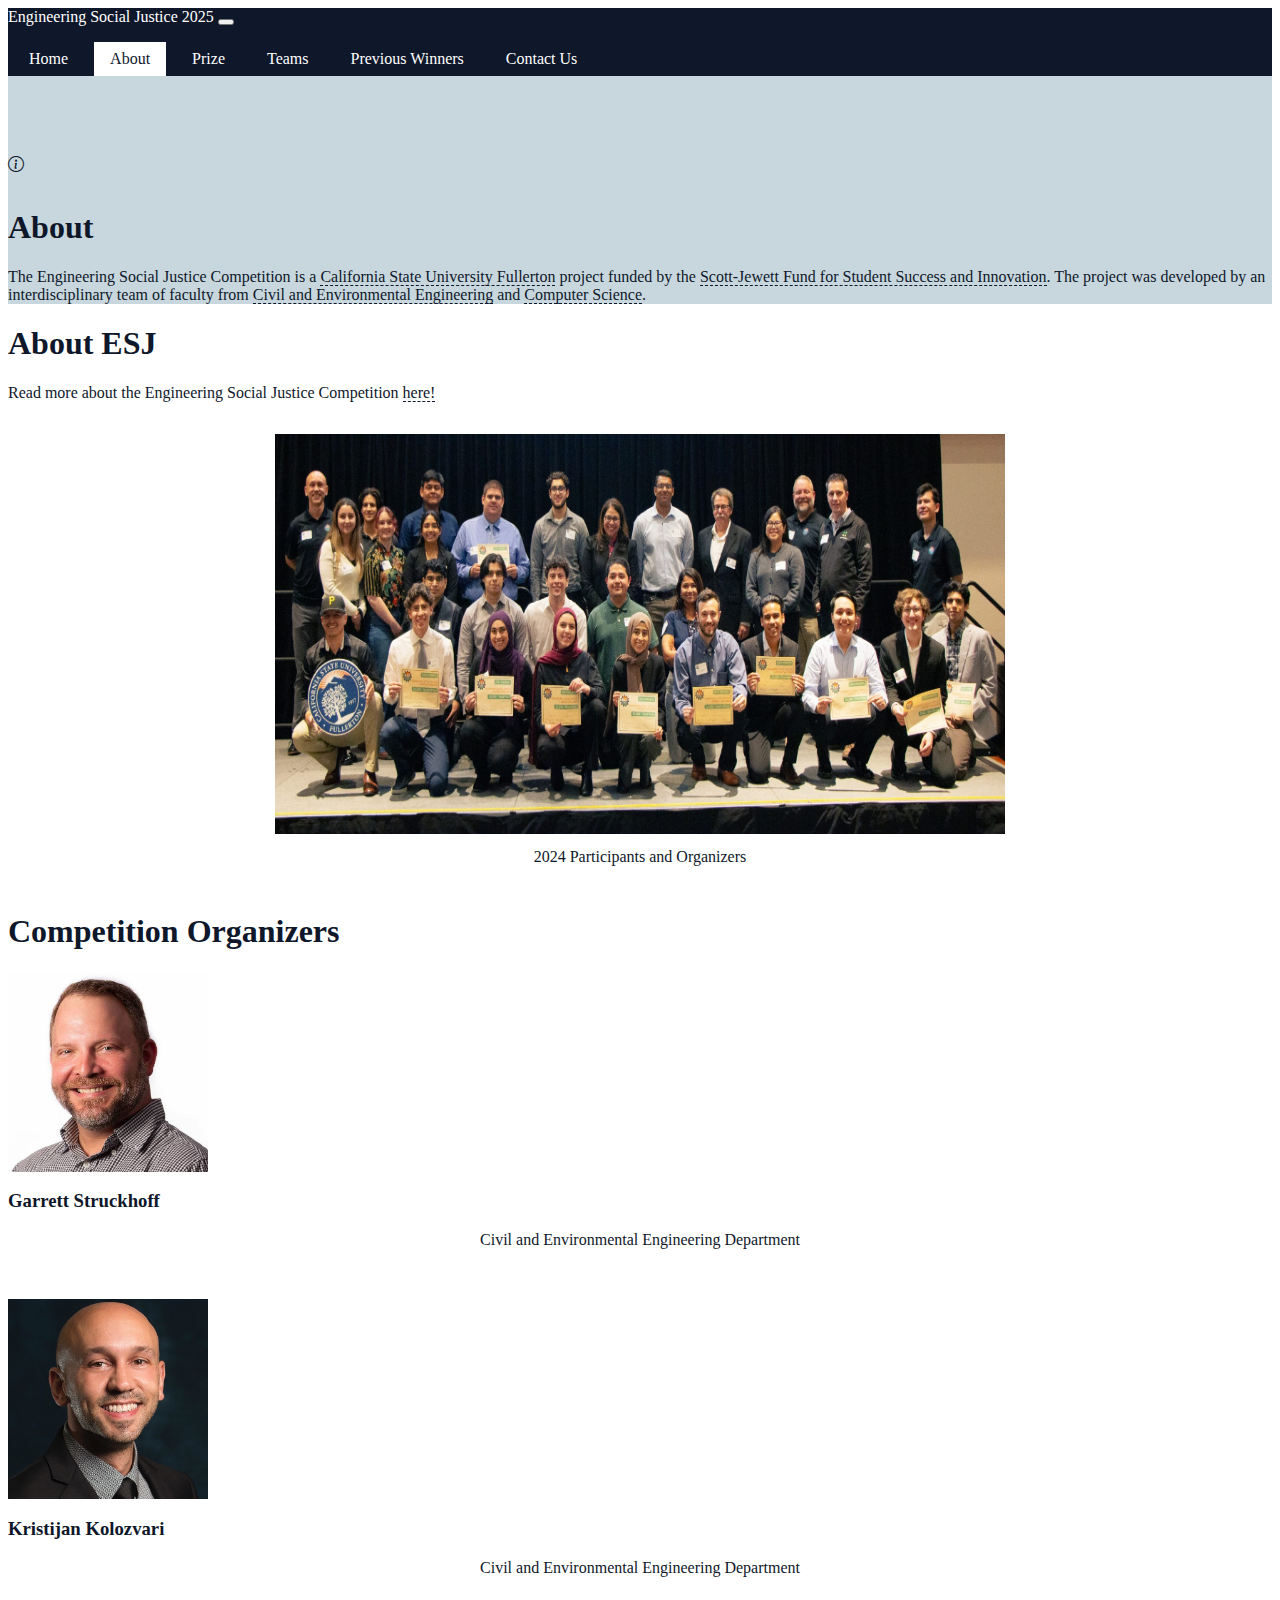
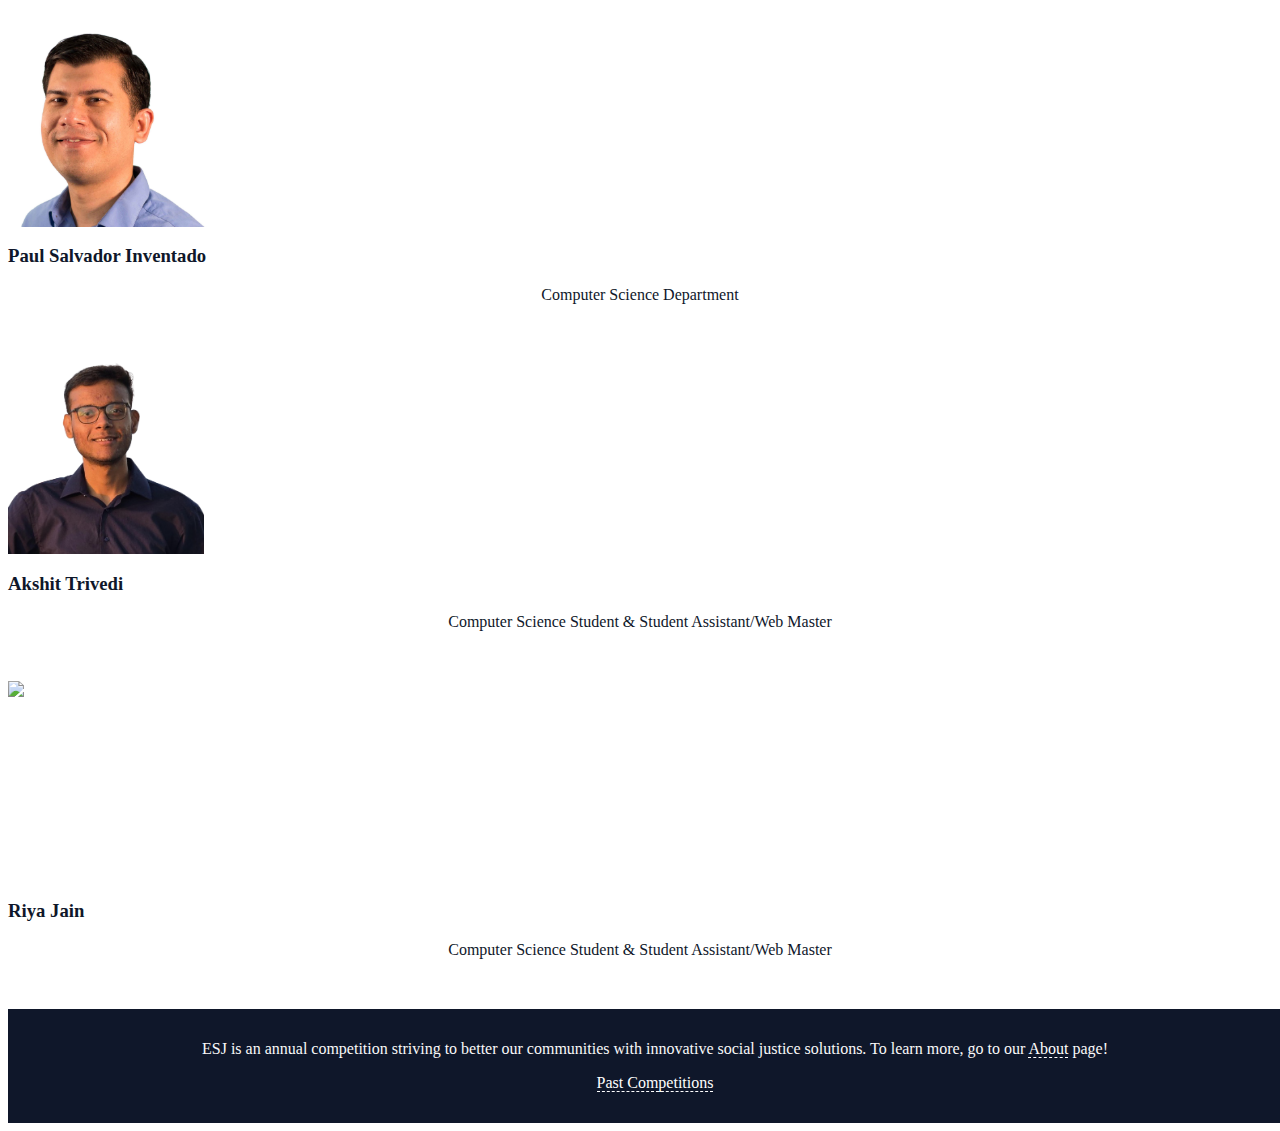
==== about.html @ 0dcd726c "first version" ====
<!doctype html>
<html lang="en">

<head>
    <meta charset="utf-8">
    <meta name="viewport" content="width=device-width, initial-scale=1">
    <title>Engineering Social Justice 2025 - About</title>
    <link href="https://cdn.jsdelivr.net/npm/bootstrap@5.2.1/dist/css/bootstrap.min.css" rel="stylesheet"
        integrity="sha384-iYQeCzEYFbKjA/T2uDLTpkwGzCiq6soy8tYaI1GyVh/UjpbCx/TYkiZhlZB6+fzT" crossorigin="anonymous">
    <link href="esj.css" rel="stylesheet">
    <link rel="stylesheet" href="https://cdn.jsdelivr.net/npm/bootstrap-icons@1.9.1/font/bootstrap-icons.css">
    <link rel="preconnect" href="https://fonts.googleapis.com">
    <link rel="preconnect" href="https://fonts.gstatic.com" crossorigin>
    <link href="https://fonts.googleapis.com/css2?family=Ubuntu&display=swap" rel="stylesheet">
    <link rel="icon" type="image/ico" href="images/logoesj6-Jordan-Chiang.ico" />
</head>

<body>
    <!-- <nav class="navbar navbar-expand-md navbar-dark bg-esjdkgreen fixed-top shadow" aria-label="Third navbar example"> -->
        <nav class="navbar navbar-expand-md fixed-top bg-esjdkgreen"  id="nvbar" aria-label="Third navbar example">
            <div class="container-fluid">
                <a href="index.html"
                    class="navbar-brand d-flex align-items-center mb-md-0 me-md-auto text-decoration-none">
                    <!--Change this to reflect appropriate year-->
                    <span class="fs-sm-3 fs-4 nav_heading_main">Engineering Social Justice 2025</span>
                </a>
                <button class="navbar-toggler" type="button" data-bs-toggle="collapse" data-bs-target="#navbar"
                    aria-controls="navbar" aria-expanded="false" aria-label="Toggle navigation">
                    <span class="navbar-toggler-icon"></span>
                </button>
    
                <div class="collapse navbar-collapse" id="navbar">
                    <!--Top navigation menu-->
                    <ul class="navbar-nav ms-auto mb-2 mb-sm-0 nav nav-pills">
                        <!--Sets current tab-->
                        <li class="nav-item"><a href="index.html" class="nav-link" aria-current="page">Home</a></li>
                        <li class="nav-item"><a href="#" class="nav-link active">About</a></li>
                        <!-- <li class="nav-item"><a href="compete.html" class="nav-link">Competition</a></li> -->
                        <li class="nav-item"><a href="prize.html" class="nav-link">Prize</a></li>
                        <li class="nav-item"><a href="team.html" class="nav-link">Teams</a></li>
                        <!-- <li class="nav-item"><a href="mentor.html" class="nav-link">Mentoring</a></li> -->
                        <li class="nav-item"><a href="winners.html" class="nav-link">Previous Winners</a></li>
                        <li class="nav-item"><a href="contact.html" class="nav-link">Contact Us</a></li>
                    </ul>
                </div>
            </div>
        </nav>
    <main>
        <div class="hero-banner px-4 pb-5 text-center text-bg-esjltgreen ">
            <div class="feature-icon-small d-inline-flex align-items-center justify-content-center fs-1 rounded-3"
                style="height: 2em; width: 2em">
                <i class="bi-info-circle" id="icon-space"></i>
            </div>
            <h1 class="display-3 fw-bold">About</h1>
            <div class="col-lg-6 mx-auto">
                <p class="lead mb-4">The Engineering Social Justice Competition is a <a
                        href="https://www.fullerton.edu/" class="link_deoration"
                        target="_blank">California State
                        University Fullerton</a> project funded by the <a
                        href="https://news.fullerton.edu/2022/06/11-cal-state-fullerton-programs-awarded-funding-from-scott-jewett-gift/"
                        class="link_deoration" target="_blank">Scott-Jewett Fund for Student
                        Success and
                        Innovation</a>. The project was developed by an interdisciplinary team of faculty from <a
                        href="https://www.fullerton.edu/ecs/cee/" class="link_deoration"
                        target="_blank">Civil and
                        Environmental Engineering</a> and <a href="https://www.fullerton.edu/ecs/cs/"
                        class="link_deoration" target="_blank">Computer Science</a>.
                </p>
            </div>
        </div>
        <div class="px-4 py-5 text-center clr_dflt ">
            <h1 class="display-5 fw-bold">About ESJ</h1>
            <p>Read more about the Engineering Social Justice Competition <a class="link_deoration"
                    href="https://news.fullerton.edu/2023/03/engineering-and-computer-science-students-to-pitch-social-justice-projects/"
                    target="_blank">here!</a></p>
        </div>
        <div class="about">
            <figure class="group-photo"><img src="images/ecs_2024_winners.jpg" width="730px" height="400px"
                    alt="ESJ 2024 Participants gathered onstage for a group photo.">
                <figcaption class="caption">2024 Participants and Organizers</figcaption>
            </figure>
        </div>

        <div class="px-4 py-5 text-center">
            <h1 class="display-5 fw-bold clr_dflt">Competition Organizers</h1>
        </div>
        <div class="row row-cols-1 row-cols-sm-3 mx-5">
            <div class="d-flex p-2 flex-column gap-2 align-items-center">
                <div class="rounded-circle " style="overflow: hidden; width: 200px; height: 200px">
                    <img src="images/faculty/struckhoff.jpg" height=200> </div>
                <div>
                    <h3 class="clr_dflt">Garrett Struckhoff</h3>
                </div>
                <div  id="department">Civil and Environmental Engineering Department</div>
            </div>
            <div class="d-flex p-2 flex-column gap-2 align-items-center">
                <div class="rounded-circle " style="overflow: hidden; width: 200px; height: 200px">
                    <img src="images/faculty/kolozvari.jpg" height=200> </div>
                <div>
                    <h3 class="clr_dflt">Kristijan Kolozvari</h3>
                </div>
                <div  id="department">Civil and Environmental Engineering Department</div>
            </div>
            <div class="d-flex p-2 flex-column gap-2 align-items-center">
                <div class="rounded-circle " style="overflow: hidden; width: 200px; height: 200px">
                    <img src="images/faculty/inventado.jpg" height=200> </div>
                <div>
                    <h3 class="clr_dflt">Paul Salvador Inventado</h3>
                </div>
                <div  id="department">Computer Science Department</div>
            </div>
            <div class="d-flex p-2 flex-column gap-2 align-items-center">
                <div class="rounded-circle " style="overflow: hidden; width: 200px; height: 200px">
                    <img src="images/Akshit.png" height=210> </div>
                <div>
                    <h3 class="clr_dflt">Akshit Trivedi</h3>
                </div>
                <div id="department">Computer Science Student & Student Assistant/Web Master
                </div>
            </div>
            <div class="d-flex p-2 flex-column gap-2 align-items-center">
                <div class="rounded-circle " style="overflow: hidden; width: 200px; height: 200px">
                    <img src="images/SA_2.png" height=210> </div>
                <div>
                    <h3 class="clr_dflt">Riya Jain</h3>
                </div>
                <div  id="department">Computer Science Student & Student Assistant/Web Master
                </div>
            </div>
        </div>
    </main>
    <footer class="foot">
        <p>ESJ is an annual competition striving to better our communities with innovative social justice solutions.
            To learn more, go to our <a class="card_link" href="about.html">About</a> page!</p>
        <p><a class="card_link" href="archive.html">Past Competitions</a></p>
    </footer>
    <script src="https://cdn.jsdelivr.net/npm/bootstrap@5.2.1/dist/js/bootstrap.bundle.min.js"
        integrity="sha384-u1OknCvxWvY5kfmNBILK2hRnQC3Pr17a+RTT6rIHI7NnikvbZlHgTPOOmMi466C8" crossorigin="anonymous">
    </script>
</body>

</html>
---- esj.css ----
f/*TODO: ORGANIZE*/
body {
    min-height: 75rem;
    background-color: #f9f9f9;
    font-family: "Ubuntu", sans-serif;
}

.hero-banner {
    padding-top: 5rem;
}

.clr_dflt
{
    color:#0f172a;;
}

/* a {
    color: #f57d05;
}

a:hover {
    color: #f57d05;
    text-decoration: underline;
} */

a {
    text-decoration: none;
}

.link_deoration
{
    color:#0F172A;
    /* text-decoration: dotted; */
    border-bottom: 1px dashed #0f172a; 
    transition-duration: 0.3s;
}

.link_deoration:hover
{
    color:#0F172A;
    font-size: 1.2rem;
    transition-duration: 0.3s;
    /* text-decoration: dotted; */
    border-bottom: 1px solid #0F172A; 
}

/* h3,
h4,
h5,
h6 {
    color: #039359 !important;
} */

h5 {
    font-size: medium;
}

h6 {
    font-size: smaller;
}

h7 {
    color: #000;
    font-size: large;
}

.timeline {
    border-left: 1px solid #f57d05 !important;
}

.timeline-item:after {
    background-color: #f57d05 !important;
}

.sunshine-text {
    color: #feb210;
}

a.dark-link {
    text-decoration: none;
}

a.sunshine-text:hover {
    color: #feb210;
}

.nav {
    --bs-nav-link-padding-x: 1rem;
    --bs-nav-link-padding-y: 0.5rem;
    --bs-nav-link-font-weight: ;
    --bs-nav-link-color: var(--bs-link-color);
    /* --bs-nav-link-hover-color: rgb(157, 157, 157); */
    --bs-nav-link-disabled-color: #6c757d;
    display: flex;
    flex-wrap: wrap;
    padding-left: 0;
    margin-bottom: 0;
    list-style: none;
}

.nav-link {
    display: block;
    padding: var(--bs-nav-link-padding-y) var(--bs-nav-link-padding-x);
    font-size: var(--bs-nav-link-font-size);
    font-weight: var(--bs-nav-link-font-weight);
    color: white;
    text-decoration: none !important;
    margin-left: 5px;
    margin-right: 5px;
    transition: color 0.15s ease-in-out, background-color 0.15s ease-in-out,
        border-color 0.15s ease-in-out;
}
.nav-link:hover{
    color:white;
    border-bottom: 1px solid white;
    border-radius: 0;
    /* text-decoration: underline; */
}

.nav-pills .nav-link.active {
    /*color: #000;
      background-color: #FEB210;*/
    color: #0F172A;
    background-color: white;
    border-radius:0;
}

.nav_heading_main
{
    color:white;
}

.bg-titanblue {
    --bs-bg-opacity: 1;
    background-color: #00274c !important;
}

.bg-esjdkgreen {
    color:white;
    background-color: #0F172A;
}


.bg-esjltgreen {
    color: #fff !important;
    background-color: #02bf80;
}

.text-bg-titanblue {
    color: #fff !important;
    background-color: #00274c;
}

.text-bg-esjltgreen {

    background-color: #c8d7de;
    color:#0F172A;
}
/* .font_black_2025
{
    color:#0F172A;
} */

.text-bg-esjdkgreen {
    color: #fff;
    background-color: #039359 !important;
}



.text-esjltgreen {
    color: #02bf80;
}

.text-bg-sunshine {
    color: #000 !important;
    background-color: #feb210;
}

.text-bg-esjorange {
    color: #fff !important;
    background-color: #f57d05;
}

.card_css
{
    background-color:#0F172A;
    /* background-color:#0ea5e9; */
    color:white;
    width:300px;
    padding:20px;
}
.card_cnt
{
  display: flex;
  justify-content: space-around;
  margin-top: 40px;
}
.card_link
{
   color:white;
   border-bottom: 1px dashed white ;
   transition-duration: 0.3s;
}
.card_link:hover
{
    font-size: 1.2em;
    transition-duration: 0.3s;
    color:white;
}

.card-txt
{
    text-align: justify;
}



.banner_icon
{
    color:#0F172A;
    /* background-color: red; */
}

.banner_icon:hover
{
    font-size: 35px;
    transition-duration: 0.3s;
}





.table-esj {
    --bs-table-color: #fff;
    --bs-table-bg: #02bf80;

    --bs-table-striped-bg: #fff;
    --bs-table-striped-color: #fff;
    --bs-table-active-bg: #02bf80;
    --bs-table-active-color: #000;
    --bs-table-hover-bg: #02bf80;
    --bs-table-hover-color: #fff;
    color: var(--bs-table-color);
    border-color: var(--bs-table-border-color);
}

.btn-sunshine {
    --bs-btn-color: #000;
    --bs-btn-bg: #feb210;
    --bs-btn-border-color: #feb210;
    /*change*/
    --bs-btn-hover-color: #000;
    --bs-btn-hover-bg: #da9501;
    --bs-btn-hover-border-color: #c98901;
    /*change*/
    --bs-btn-focus-shadow-rgb: 49, 132, 253;
    --bs-btn-active-color: #fff;
    --bs-btn-active-bg: #da9501;
    /*change*/
    --bs-btn-active-border-color: #c98901;
    /*change*/
    --bs-btn-active-shadow: inset 0 3px 5px rgba(0, 0, 0, 0.125);
    --bs-btn-disabled-color: #fff;
    --bs-btn-disabled-bg: #0d6efd;
    --bs-btn-disabled-border-color: #0d6efd;
}

.btn-esjorange {
    --bs-btn-color: #fff;
    --bs-btn-bg: ##f57d05;
    --bs-btn-border-color: ##f57d05;
    /*change*/
    --bs-btn-hover-color: #fff;
    --bs-btn-hover-bg: #f34625;
    --bs-btn-hover-border-color: #f34625;
    /*change*/
    --bs-btn-focus-shadow-rgb: 49, 132, 253;
    --bs-btn-active-color: #fff;
    --bs-btn-active-bg: #da9501;
    /*change*/
    --bs-btn-active-border-color: #c98901;
    /*change*/
    --bs-btn-active-shadow: inset 0 3px 5px rgba(0, 0, 0, 0.125);
    --bs-btn-disabled-color: #fff;
    --bs-btn-disabled-bg: #0d6efd;
    --bs-btn-disabled-border-color: #0d6efd;
}

.timeline {
    border-left: 1px solid hsl(0, 0%, 90%);
    position: relative;
    list-style: none;
}

.timeline .timeline-item {
    position: relative;
}

.timeline .timeline-item:after {
    position: absolute;
    display: block;
    top: 0;
}

.timeline .timeline-item:after {
    background-color: hsl(0, 0%, 90%);
    left: -38px;
    border-radius: 50%;
    height: 11px;
    width: 11px;
    content: "";
}

.about {
    height: 50%;
    padding: 50px;
    margin: 0px;
    display: flex;
    justify-content: center;
}
.contact_way{
    width:200px;
    height:200px;
    text-align: center;
    /* border:1px solid #0F172A; */
    padding:20px;
    background-color:#0F172A;
    color:white;
    transition-duration: 0.3s;
}




.contact_logo
{
  display:flex;
  height:50vh;
  justify-content: space-around;
   align-items: center;
   flex-wrap: wrap;
   /* margin:20px; */
}

.about {
    padding: 0px;
}

.caption {
    color: #0F172A;
    padding: 10px;
    display: flex;
    justify-content: center;
}

.suggestions,
#department {
    padding-bottom: 50px;
    text-align: center;
    color:#0F172A;
}

.abstract {
    text-align: justify;
    padding-bottom: 25px;
}

.heading {
    padding-top: 50px;
}

.group-photo {
    /*TODO: FIX THIS PHOTO FOR MOBILE*/
    text-align: center;
    /*to get visual studio to shut up :)*/
}

.pad {
    padding-top: 50px;
}

.foot {
    position: static;
    bottom: 0;
    width: 100%;
    padding: 15px;
    background-color: #0F172A;
    text-align: center;
    color: #f9f9f9;
}
/* .cnt_footer
{
    position: fixed;
    bottom: 0;
} */

#viewheight {
    margin-top: 30vh;
}

#prize {
    padding-top: 50px;
}

#team {
    display: flex;
    align-items: center;
    justify-content: space-around;
}

/* #link {
    color: #f9f9f9;
    text-decoration: underline;
} */

#place,
#name {
    text-align: center;
}

#icon-space {
    padding-top: 50px;
}

#interest {
    font-size: xx-large;
    background-color: #f57d05;
}

.winner_cards
{
    display: flex;
    justify-content: space-around;
    flex-wrap: wrap;
    margin:20px;
}
.winner_card {
    width:300px;
    /* background-color: #0F172A; */
}

.home_info
{
    display:flex;
    width:100vw;
    justify-content: space-around;
}

.intrest_form
{
    width:200px;
    margin:auto;
    height:50px;
    padding: 10px;
    /* border:2px solid white; */
    background-color: white;
    color:#0F172A;
    
}

.intrest_form:hover{
    background-color: #0F172A;
    transition-duration: 0.3s;
    color:white;
    box-shadow: 0px 10px 14px -9px black;
   
}

.poster_winner
{
    display: flex;
    justify-content: space-around;
}
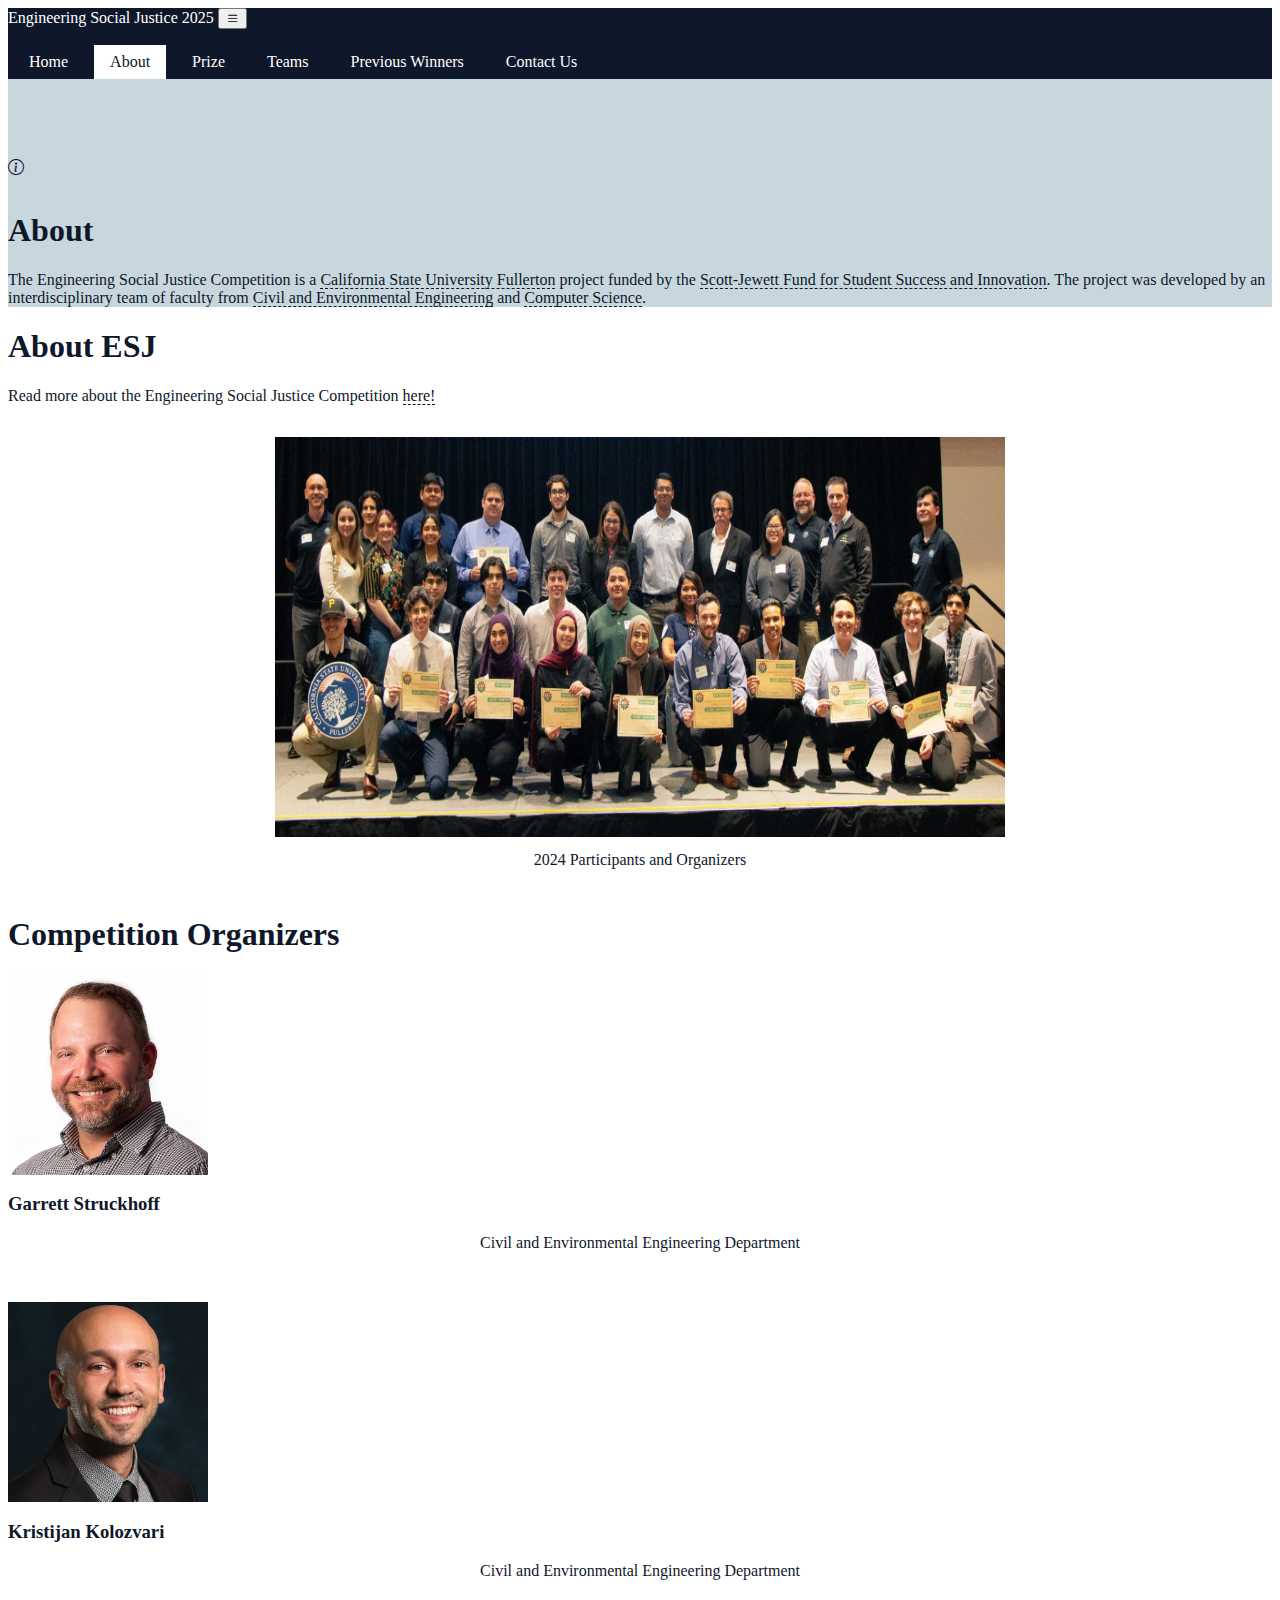
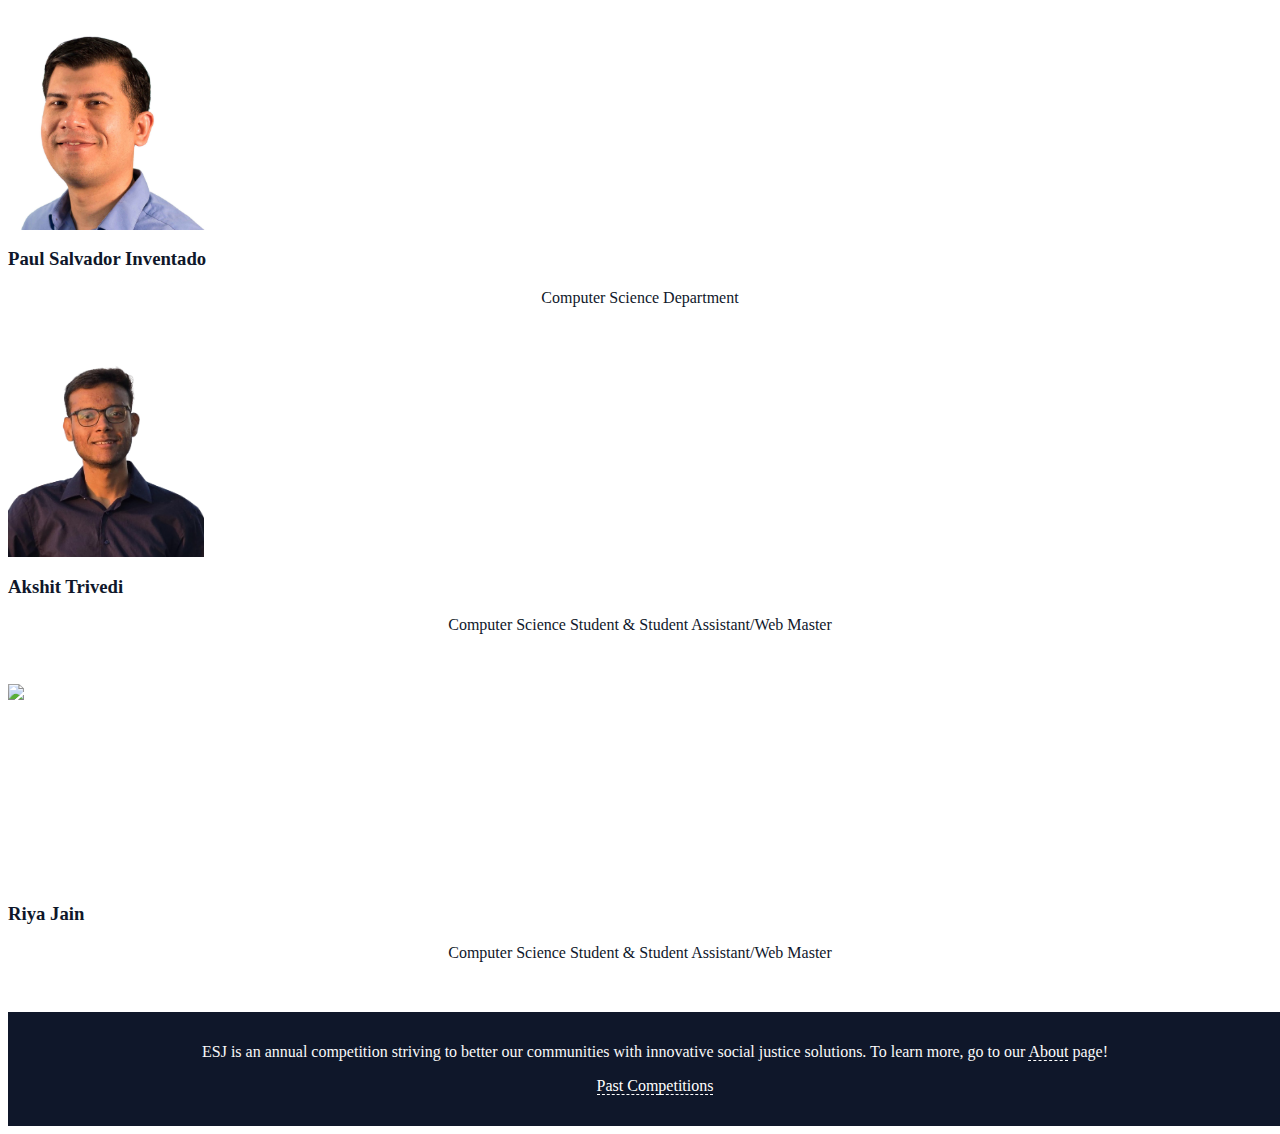
==== commit 486a46a3: "added navbar icon" ====
--- a/about.html
+++ b/about.html
@@ -26,7 +26,8 @@
                 </a>
                 <button class="navbar-toggler" type="button" data-bs-toggle="collapse" data-bs-target="#navbar"
                     aria-controls="navbar" aria-expanded="false" aria-label="Toggle navigation">
-                    <span class="navbar-toggler-icon"></span>
+                    <!-- <span class="navbar-toggler-icon"></span> -->
+                    <i class="bi bi-list text-white"></i> 
                 </button>
     
                 <div class="collapse navbar-collapse" id="navbar">
